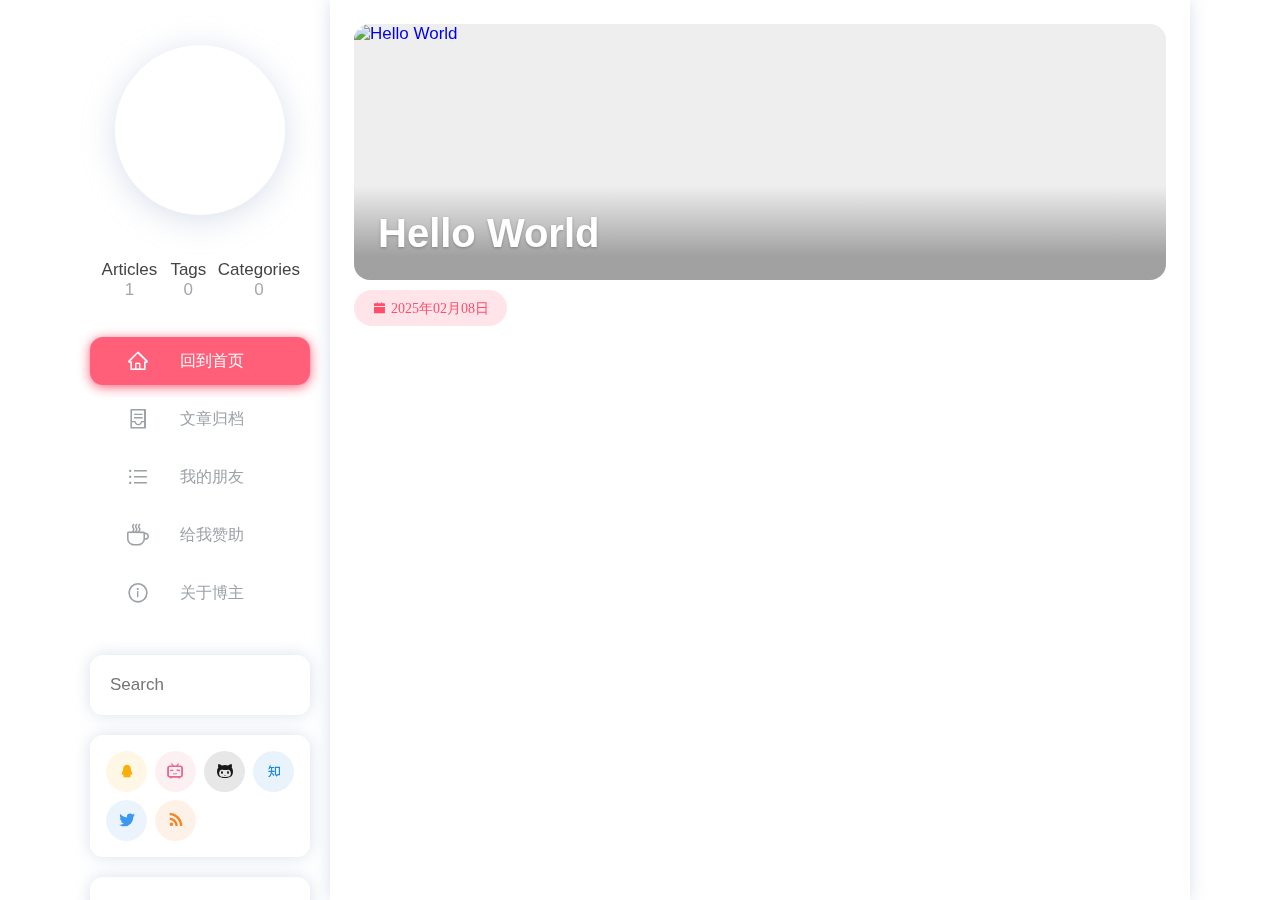
==== index.html @ 59444408 "Site updated: 2025-02-08 18:16:19" ====
<!doctype html>
<html lang="en"><head>
<title>Hexo</title>
<meta charset="UTF-8">
<meta name="keywords" content="">
<meta name="viewport" content="width=device-width, initial-scale=1, maximum-scale=5">

<link rel="shortcut icon" href="/favicon.ico" type="image/x-icon" />
<meta property="og:type" content="website">
<meta property="og:title" content="Hexo">
<meta property="og:url" content="http://example.com/index.html">
<meta property="og:site_name" content="Hexo">
<meta property="og:locale" content="en_US">
<meta property="article:author" content="John Doe">
<meta name="twitter:card" content="summary">

<link rel="stylesheet" href="/lib/fancybox/fancybox.css">
<link rel="stylesheet" href="/lib/mdui_043tiny/mdui.css">


<link rel="stylesheet" href="/lib/iconfont/iconfont.css?v=1739009569775">

<link rel="stylesheet" href="/css/style.css?v=1739009569775">




    
        <link rel="stylesheet" href="/custom.css?v=1739009569775">
    



<script src="/lib/mdui_043tiny/mdui.js" async></script>
<script src="/lib/fancybox/fancybox.umd.js" async></script>
<script src="/lib/lax.min.js" async></script>


<script async src="/js/app.js?v=1739009569775"></script>

 

<!-- Global site tag (gtag.js) - Google Analytics -->
<script async src="https://www.googletagmanager.com/gtag/js?id=G-4D4ZJ9G024"></script>
<script>
  window.dataLayer = window.dataLayer || [];
  function gtag(){dataLayer.push(arguments);}
  gtag("js", new Date());

  gtag("config", "G-4D4ZJ9G024");
</script>


<link rel="stylesheet"  href="https://cdnjs.cloudflare.com/ajax/libs/highlight.js/11.8.0/styles/atom-one-dark.min.css">
<meta name="generator" content="Hexo 7.3.0"></head><body class="nexmoe mdui-drawer-body-left"><div id="nexmoe-background"><div class="nexmoe-bg" style="background-image: url(https://i.imgs.ovh/2025/02/08/Wt8g.jpeg)"></div><div class="mdui-appbar mdui-shadow-0"><div class="mdui-toolbar"><a class="mdui-btn mdui-btn-icon mdui-ripple" mdui-drawer="{target: &#039;#drawer&#039;, swipe: true}" title="menu"><i class="mdui-icon nexmoefont icon-menu"></i></a><div class="mdui-toolbar-spacer"></div><a class="mdui-btn mdui-btn-icon" href="/" title="John Doe"><img src="https://cdn.jsdelivr.net/gh/nexmoe/nexmoe.github.io@latest/images/avatar.png" alt="John Doe"></a></div></div></div><div id="nexmoe-header"><div class="nexmoe-drawer mdui-drawer" id="drawer">
    <div class="nexmoe-avatar mdui-ripple">
        <a href="/" title="John Doe">
            <img src="https://cdn.jsdelivr.net/gh/nexmoe/nexmoe.github.io@latest/images/avatar.png" alt="John Doe" alt="John Doe">
        </a>
    </div>
    <div class="nexmoe-count">
        <div><span>Articles</span>1</div>
        <div><span>Tags</span>0</div>
        <div><span>Categories</span>0</div>
    </div>
    <div class="nexmoe-list mdui-list" mdui-collapse="{accordion: true}">
        
        <a class="nexmoe-list-item mdui-list-item mdui-ripple true" href="/" title="回到首页">
            <i class="mdui-list-item-icon nexmoefont icon-home"></i>
            <div class="mdui-list-item-content">
                回到首页
            </div>
        </a>
        
        <a class="nexmoe-list-item mdui-list-item mdui-ripple false" href="/archive.html" title="文章归档">
            <i class="mdui-list-item-icon nexmoefont icon-container"></i>
            <div class="mdui-list-item-content">
                文章归档
            </div>
        </a>
        
        <a class="nexmoe-list-item mdui-list-item mdui-ripple false" href="/PY.html" title="我的朋友">
            <i class="mdui-list-item-icon nexmoefont icon-unorderedlist"></i>
            <div class="mdui-list-item-content">
                我的朋友
            </div>
        </a>
        
        <a class="nexmoe-list-item mdui-list-item mdui-ripple false" target="_blank" rel="noopener" href="https://nexmoe.com/donate.html" title="给我赞助">
            <i class="mdui-list-item-icon nexmoefont icon-coffee"></i>
            <div class="mdui-list-item-content">
                给我赞助
            </div>
        </a>
        
        <a class="nexmoe-list-item mdui-list-item mdui-ripple false" target="_blank" rel="noopener" href="https://i.nexmoe.com/" title="关于博主">
            <i class="mdui-list-item-icon nexmoefont icon-info-circle"></i>
            <div class="mdui-list-item-content">
                关于博主
            </div>
        </a>
        
    </div>
    
    
        
        <div class="nexmoe-widget-wrap">
    <div class="nexmoe-widget nexmoe-search">
         
            <form id="search_form" action_e="https://cn.bing.com/search?q=site:nexmoe.com" onsubmit="return search();">
                <label><input id="search_value" name="q" type="search" placeholder="Search"></label>
            </form>
         
    </div>
</div>




    
        
        <div class="nexmoe-widget-wrap">
	<div class="nexmoe-widget nexmoe-social">
		<a
			class="mdui-ripple"
			href="https://jq.qq.com/?_wv=1027&k=5CfKHun"
			target="_blank"
			mdui-tooltip="{content: 'QQ群'}"
			style="
				color: rgb(249, 174, 8);
				background-color: rgba(249, 174, 8, .1);
			"
		>
			<i
				class="nexmoefont icon-QQ"
			></i> </a
		><a
			class="mdui-ripple"
			href="https://space.bilibili.com/20238211"
			target="_blank"
			mdui-tooltip="{content: '哔哩哔哩'}"
			style="
				color: rgb(231, 106, 141);
				background-color: rgba(231, 106, 141, .1);
			"
		>
			<i
				class="nexmoefont icon-bilibili"
			></i> </a
		><a
			class="mdui-ripple"
			href="https://github.com/nexmoe/"
			target="_blank"
			mdui-tooltip="{content: 'GitHub'}"
			style="
				color: rgb(25, 23, 23);
				background-color: rgba(25, 23, 23, .1);
			"
		>
			<i
				class="nexmoefont icon-github"
			></i> </a
		><a
			class="mdui-ripple"
			href="https://www.zhihu.com/people/nexmoe"
			target="_blank"
			mdui-tooltip="{content: '知乎'}"
			style="
				color: rgb(30, 136, 229);
				background-color: rgba(30, 136, 229, .1);
			"
		>
			<i
				class="nexmoefont icon-zhihu"
			></i> </a
		><a
			class="mdui-ripple"
			href="https://twitter.com/nexmoe"
			target="_blank"
			mdui-tooltip="{content: 'Twitter'}"
			style="
				color: rgb(59, 151, 239);
				background-color: rgba(59, 151, 239, .1);
			"
		>
			<i
				class="nexmoefont icon-twitter"
			></i> </a
		><a
			class="mdui-ripple"
			href="https://nexmoe.com/atom.xml"
			target="_blank"
			mdui-tooltip="{content: 'RSS'}"
			style="
				color: rgb(247, 132, 34);
				background-color: rgba(247, 132, 34, .1);
			"
		>
			<i
				class="nexmoefont icon-rss"
			></i> </a
		>
	</div>
</div>

    
        
        

    
        
        
    
        
        
        
  <div class="nexmoe-widget-wrap">
    <h3 class="nexmoe-widget-title">Archive</h3>
    <div class="nexmoe-widget">
      <ul class="archive-list"><li class="archive-list-item"><a class="archive-list-link" href="/archives/2025/">2025</a><span class="archive-list-count">1</span></li></ul>
    </div>
  </div>



    
        
        
  <div class="nexmoe-widget-wrap">
    <h3 class="nexmoe-widget-title">Recent Posts</h3>
    <div class="nexmoe-widget">
      <ul>
        
          <li>
            <a href="/2025/02/08/hello-world/">Hello World</a>
          </li>
        
      </ul>
    </div>
  </div>

    
        
        <div class="nexmoe-widget-wrap">
    <div class="nexmoe-widget nexmoe-link">
		<ul>
        
            <li>
                <a href="https://nexmoe.com/" target="_blank" >
                    <img src="https://cdn.jsdelivr.net/gh/nexmoe/nexmoe.github.io@latest/images/avatar.png" alt="折影轻梦"></img>
                    <p>折影轻梦</p>
                </a>
            </li>
        
		</ul>
    </div>
</div>
<style>
.nexmoe-widget-wrap .nexmoe-link ul li a {
    text-align : center;
}
.nexmoe-widget-wrap .nexmoe-link ul li a img {
    max-width : 100%;
}
.nexmoe-widget-wrap .nexmoe-link ul li a p {
    margin: 10px 0;
}
</style>

    
   
    <div class="nexmoe-copyright">
        &copy; 2025 John Doe
        Powered by <a href="http://hexo.io/" target="_blank">Hexo</a>
        & <a href="https://github.com/theme-nexmoe/hexo-theme-nexmoe" target="_blank">Nexmoe</a>
        <br><a target="_blank" href="https://beian.miit.gov.cn/">鄂ICP备2020018486号</a>
<br><a target="_blank" href="https://www.upyun.com/?utm_source=lianmeng&utm_medium=referral">
<img src="https://i.dawnlab.me/c0268c1e6cfd0863d6ba35be1575941a.png" width="150px"></a>

    </div>
</div><!-- .nexmoe-drawer --></div><div id="nexmoe-content"><div class="nexmoe-primary"><section class="nexmoe-posts">
    <div class="nexmoe-post">
        <a href="/2025/02/08/hello-world/">
            
                <div class="nexmoe-post-cover mdui-ripple"> 
                    <img src="https://i.imgs.ovh/2025/02/08/Wt8g.jpeg" alt="Hello World" loading="lazy">
                    <h1>Hello World</h1>
                </div>
            
        </a>

        <div class="nexmoe-post-meta">
    <div class="nexmoe-rainbow">
        <a class="nexmoefont icon-calendar-fill">2025年02月08日</a>
        
        
    </div>
    
    
    
    
    
</div>

        <article>
            
        </article>
    </div>
</section> </div><div class="nexmoe-post-right">    <div class="nexmoe-fixed">
        <div class="nexmoe-tool">

            

            
            

            

            <a href="#nexmoe-content" class="backtop toc-link" aria-label="Back To Top" title="top"><button class="mdui-fab mdui-ripple"><i class="nexmoefont icon-caret-top"></i></button></a>
        </div>
    </div>
</div></div><div id="nexmoe-footer"><!--!--></div><div id="nexmoe-search-space"><div class="search-container"><div class="search-header"><div class="search-input-container"><input class="search-input" type="text" placeholder="Search" onInput="sinput();"></div><a class="search-close" onclick="sclose();">×</a></div><div class="search-body"></div></div></div><div><script async src="https://pagead2.googlesyndication.com/pagead/js/adsbygoogle.js?client=ca-pub-2058306854838448" crossorigin="anonymous"></script>
</div></body></html>
---- lib/iconfont/iconfont.css ----
@font-face {font-family: "nexmoefont";
  src: url('iconfont.eot?t=1619014267133'); /* IE9 */
  src: url('iconfont.eot?t=1619014267133#iefix') format('embedded-opentype'), /* IE6-IE8 */
  url('[data-uri]') format('woff2'),
  url('iconfont.woff?t=1619014267133') format('woff'),
  url('iconfont.ttf?t=1619014267133') format('truetype'), /* chrome, firefox, opera, Safari, Android, iOS 4.2+ */
  url('iconfont.svg?t=1619014267133#nexmoefont') format('svg'); /* iOS 4.1- */
}

.nexmoefont {
  font-family: "nexmoefont" !important;
  font-size: 16px;
  font-style: normal;
  -webkit-font-smoothing: antialiased;
  -moz-osx-font-smoothing: grayscale;
}

.icon-i-catalog:before {
  content: "\e628";
}

.icon-caret-top:before {
  content: "\e62d";
}

.icon-tuchong:before {
  content: "\e600";
}

.icon-zhanku:before {
  content: "\e66f";
}

.icon-douban-fill:before {
  content: "\eeae";
}

.icon-coffee:before {
  content: "\e618";
}

.icon-rss:before {
  content: "\e7ea";
}

.icon-appstore-fill:before {
  content: "\e853";
}

.icon-mail-fill:before {
  content: "\e870";
}

.icon-steam:before {
  content: "\e722";
}

.icon-battlenet:before {
  content: "\e604";
}

.icon-youtube:before {
  content: "\e733";
}

.icon-areachart:before {
  content: "\e7af";
}

.icon-telegram:before {
  content: "\e646";
}

.icon-zhihu:before {
  content: "\e87c";
}

.icon-QQ:before {
  content: "\e882";
}

.icon-weibo:before {
  content: "\e883";
}

.icon-wechat-fill:before {
  content: "\e884";
}

.icon-github:before {
  content: "\e60b";
}

.icon-dribbble:before {
  content: "\eaab";
}

.icon-twitter:before {
  content: "\e617";
}

.icon-bilibili:before {
  content: "\e60f";
}

.icon-time-circle-fill:before {
  content: "\e848";
}

.icon-calendar-fill:before {
  content: "\e84d";
}

.icon-eye-fill:before {
  content: "\e869";
}

.icon-tag-fill:before {
  content: "\e86e";
}

.icon-tags-fill:before {
  content: "\e86f";
}

.icon-right:before {
  content: "\e7eb";
}

.icon-left:before {
  content: "\e7ec";
}

.icon-menu:before {
  content: "\e7f5";
}

.icon-unorderedlist:before {
  content: "\e7f4";
}

.icon-ellipsis:before {
  content: "\e7fc";
}

.icon-info-circle:before {
  content: "\e77e";
}

.icon-container:before {
  content: "\e7b0";
}

.icon-home:before {
  content: "\e7c6";
}
---- css/style.css ----
:root {
  --gutter: 24px;
  --radius: 13px;
  --color-primary: #ff4e6a;
  --color2: #ff761e;
  --color3: #ffb900;
  --color4: #33d57a;
  --color5: #00dbff;
  --color6: #1a98ff;
  --color7: #9090ff;
  --color-primary-bg: rgba(255,78,106,0.15);
  --color2-bg: rgba(255,118,30,0.15);
  --color3-bg: rgba(255,185,0,0.15);
  --color4-bg: rgba(51,213,122,0.15);
  --color5-bg: rgba(0,219,255,0.15);
  --color6-bg: rgba(26,152,255,0.15);
  --color7-bg: rgba(144,144,255,0.15);
  --color-shadow: rgba(161,177,204,0.4);
  --color-card: #fff;
  --color-text-1: #111;
  --color-text-2: #444;
  --color-text-3: #363636;
}
@media (prefers-color-scheme: dark) {
  :root {
    --color-card: #2b2b2b;
    --color-text-1: #fff;
    --color-text-2: #ccc;
  }
}
.nexmoe-archives .tagcloud {
  margin-bottom: 13px;
  font-size: 0;
}
.nexmoe-archives .categories {
  margin-bottom: 12px;
  font-size: 0;
}
.nexmoe-archives .tagcloud a {
  border-radius: 15px;
  padding: 6px 12px;
  font-size: 15px !important;
  display: inline-block;
  margin-bottom: 7px;
  margin-right: 7px;
}
.nexmoe-archives .tagcloud a:before {
  content: '# ';
}
.nexmoe-archives .tagcloud a span:before {
  content: ' ';
}
.nexmoe-archives .categories a {
  border-radius: 12px;
  padding: 12px;
  font-size: 16px;
  display: inline-block;
  margin-bottom: 12px;
  margin-right: 12px;
  height: 156px;
  width: calc(33.333333333% - 8px);
  position: relative;
}
.nexmoe-archives .categories a:nth-child(3n+3) {
  margin-right: 0;
}
.nexmoe-archives .categories a .bg {
  background-size: cover;
  background-position: center center;
  top: 0;
  left: 0;
  width: 100%;
  height: 100%;
  position: absolute;
  opacity: 0.8;
}
.nexmoe-archives .categories a:before {
  top: 0;
  left: 0;
  content: '';
  background-color: rgba(0,0,0,0.15);
  width: 100%;
  height: 100%;
  position: absolute;
  z-index: 1;
}
.nexmoe-archives .categories a h1 {
  margin: 20px;
  position: absolute;
  bottom: 0;
  left: 0;
  z-index: 2;
}
@media screen and (max-width: 768px) {
  .nexmoe-archives .categories a {
    width: calc(50% - 6px);
  }
  .nexmoe-archives .categories a:nth-child(3n+3) {
    margin-right: 12px;
  }
  .nexmoe-archives .categories a:nth-child(2n+2) {
    margin-right: 0;
  }
}
.nexmoe-archives .categories a span {
  margin-top: 5px;
  display: block;
}
.nexmoe-archives .categories a span:after {
  content: ' Articles';
}
.nexmoe-archives article > *:first-child {
  margin-top: 0;
}
.nexmoe-archives article > *:last-child {
  margin-bottom: 0;
}
.nexmoe-archives ul {
  list-style: none;
  padding-left: 0 !important;
}
.nexmoe-archives li {
  position: relative;
  padding: 10px 0;
  padding-left: 25px;
}
.nexmoe-archives li::before {
  content: '';
  width: 14px;
  height: 14px;
  background: var(--color-primary);
  display: inline-block;
  vertical-align: middle;
  margin-top: -2px;
  margin-right: 11px;
  margin-left: -25px;
  border-radius: 100%;
  border: 3px solid #fff;
  z-index: 100;
  position: relative;
}
.nexmoe-archives li::after {
  content: '';
  height: 100%;
  width: 2px;
  background: var(--color-primary-bg);
  position: absolute;
  left: 6px;
  top: 20px;
}
.nexmoe-archives li:last-child:after {
  display: none;
}
.nexmoe-archives ul span {
  margin-right: 15px;
}
article {
  color: var(--color-text-2);
  font-family: microsoft yahei;
}
article p {
  line-height: 24px;
}
article code {
  background-color: rgba(27,31,35,0.05);
  border-radius: 6px;
  font-size: 85%;
  padding: 0.2em 0.4em;
  font-family: Consolas;
}
article code::-webkit-scrollbar {
  width: 10px;
  height: 10px;
}
article code::-webkit-scrollbar-thumb {
  border-radius: 10px;
  background-color: #888;
}
.highlight {
  padding: 12px 14px;
  background: #282c34;
  color: #abb2bf;
  margin: 25px 0;
  border-radius: var(--radius);
  overflow: auto;
  line-height: 1.2;
}
.highlight .gutter {
  padding-right: 1em;
  text-align: right;
}
.highlight .gutter pre {
  font-family: sans-serif !important;
}
article pre {
  margin: 0;
}
article pre code {
  font-size: 100%;
  padding: 0 !important;
}
article pre code:after {
  color: #5c6370;
  position: absolute;
  top: 0.5em;
  bottom: 0.5em;
  left: 0;
  text-align: left;
  clip: rect(-100px 2em 9999px 0);
  clip: rect(-100px 5ch 9999px 0);
  overflow: hidden;
  padding: 1px 0;
  padding-left: 12px;
  background: #282c34;
}
article a {
  -webkit-transition: color 0.35s ease-out;
  transition: color 0.35s ease-out;
  color: var(--color-primary);
  text-decoration: none;
  word-wrap: break-word;
}
article a:hover,
article a:focus {
  color: var(--color-primary);
}
article a:hover {
  text-decoration: underline;
}
article p {
  margin: 24px 0;
  position: relative;
}
article p:after {
  content: '';
  clear: both;
  display: block;
}
article del {
  color: #999;
  font-size: 0.9em;
}
article > table.nexmoe-album {
  margin: -5px;
  max-width: calc(100% + 10px);
}
article > table.nexmoe-album + .nexmoe-album {
  margin-top: 5px;
}
article > table.nexmoe-album,
article > table.nexmoe-album thead,
article > table.nexmoe-album th,
article > table.nexmoe-album td {
  border: none;
  box-shadow: none;
}
article > table.nexmoe-album * {
  background-color: transparent !important;
}
article > table.nexmoe-album th,
article > table.nexmoe-album td {
  padding: 5px;
  height: 300px;
}
article > table.nexmoe-album th a:after,
article > table.nexmoe-album td a:after {
  display: none;
}
@media screen and (max-width: 1024px) {
  article > table.nexmoe-album th,
  article > table.nexmoe-album td {
    height: 100px;
  }
}
article > table.nexmoe-album img {
  width: 100%;
  height: 100%;
  object-fit: cover;
}
.justified-gallery {
  margin: -10px;
  width: calc(100% + 20px);
}
.jg-entry {
  border-radius: 10px;
  overflow: hidden;
}
article img {
  display: block;
  border-radius: var(--radius);
}
article h1,
article h2,
article h3,
article h4,
article h5,
article h6 {
  color: var(--color-text-1);
  margin: 24px 0;
}
article h4,
article h5,
article h6 {
  position: relative;
}
article h4:before,
article h5:before,
article h6:before {
  display: inline-block;
  width: 1em;
  content: '#';
  color: var(--color-primary);
}
article h1 {
  font-size: 2.5em;
}
article h2 {
  font-size: 1.7em;
  position: relative;
  padding-bottom: 10px;
}
article h2:before {
  content: '';
  width: 100%;
  padding: 0px 24px;
  border-bottom: 1px solid #eee;
  position: absolute;
  bottom: -1px;
  left: -24px;
  box-sizing: unset;
}
article h2:after {
  transition: all 0.35s ease-out;
  content: '';
  position: absolute;
  background: var(--color-primary);
  width: 1em;
  height: 5px;
  bottom: -3px;
  left: 0;
  border-radius: 10px;
}
article h2:hover:after {
  width: 2em;
}
article h3 {
  font-size: 1.3em;
}
article h4 {
  font-size: 1.15em;
}
article h5 {
  font-size: 1em;
}
article h6 {
  font-size: 0.9em;
}
article blockquote {
  color: #666;
  margin: 24px 0;
  padding: 0.1em 2.2em;
  background-color: #f8f8f8;
  line-height: 28px;
  position: relative;
  border-radius: 10px;
  border: 1px solid #eee;
  font-family: sf pro sc, sf pro display, sf pro icons, aos icons, pingfang sc, helvetica neue, helvetica, arial, sans-serif;
}
article blockquote:before {
  content: '\201C';
  top: 15px;
  left: 10px;
  position: absolute;
  color: #888;
  font-size: 3em;
}
article blockquote:after {
  content: '\201D';
  bottom: -8px;
  right: 10px;
  position: absolute;
  color: #888;
  font-size: 3em;
}
article hr {
  display: block;
  border: 0;
  border-top: 1px dashed #ccc;
  margin: 24px 0;
  padding: 0;
}
article sub,
article sup {
  font-size: 75%;
  line-height: 0;
  position: relative;
  vertical-align: baseline;
}
article sup {
  top: -0.5em;
}
article sub {
  bottom: -0.25em;
}
article ul {
  padding: 0 0 0 2em;
  margin-top: 0;
}
article ul .mdui-checkbox {
  padding-left: 22px;
  height: 18px;
}
article ul .mdui-checkbox-icon {
  top: 4px;
}
article ol {
  padding: 0 0 0 2.5em;
  margin-top: 0;
}
article ol {
  list-style-type: none;
  counter-reset: item;
}
article ol > li {
  position: relative;
  padding: 0.4rem 0;
  line-height: 24px;
}
article ol > li::before {
  content: counter(item);
  counter-increment: item;
  position: absolute;
  top: 0.4rem;
  left: -2.5em;
  height: 1.6rem;
  width: 1.6rem;
  text-align: center;
  border-radius: 8px;
  line-height: 1.6rem;
  background-color: var(--color-primary-bg);
  color: var(--color-primary);
}
article li {
  line-height: 2rem;
}
article li p {
  margin: 0 !important;
}
article dd {
  margin: 0 0 0 2em;
}
article > table {
  color: #5b6064;
  border-spacing: 0;
  border-collapse: collapse;
  max-width: 100%;
  overflow: auto;
  white-space: nowrap;
  margin: 25px auto;
  background: transparent;
  display: block;
}
article > table::-webkit-scrollbar {
  width: 6px;
  height: 6px;
}
article > table::-webkit-scrollbar-thumb {
  background-color: #888;
}
article > table thead {
  border-bottom: 1px solid #eee;
  background-color: #f8f8f8;
}
article > table thead tr {
  background-color: #f8f8f8;
}
article > table th {
  border: 1px solid #eee;
  padding: 13px 26px;
  font-weight: 400;
}
article > table td {
  border: 1px solid #eee;
  padding: 13px 26px;
}
article > table tr {
  background-color: #fff;
}
article > table tr:nth-child(2n) {
  background-color: #f8f8f8;
}
article img,
article canvas,
article video,
article svg,
article select,
article textarea {
  width: auto;
  max-width: 100%;
}
article iframe {
  width: 100%;
  aspect-ratio: 1.29/1;
}
details ul {
  padding-left: 1.7em;
}
summary {
  cursor: pointer;
}
summary i {
  margin-right: 0.3em;
  width: 24px;
}
summary .remove {
  display: none;
}
details[open] > summary .add {
  display: none;
}
details[open] > summary .remove {
  display: inline-block;
}
article ul {
  list-style: none;
  padding-left: 0 !important;
}
article ul li {
  position: relative;
  padding: 8px 0;
  padding-left: 25px;
  line-height: 1rem;
}
article ul li::before {
  content: '';
  width: 14px;
  height: 14px;
  background: var(--color-primary);
  display: inline-block;
  vertical-align: middle;
  margin-top: -2px;
  margin-right: 11px;
  margin-left: -25px;
  border-radius: 100%;
  border: 3px solid #fff;
  z-index: 100;
  position: relative;
}
article ul li::after {
  content: '';
  height: 100%;
  width: 2px;
  background: var(--color-primary-bg);
  position: absolute;
  left: 6px;
  top: 20px;
}
article ul li:last-child:after {
  display: none;
}
article ul span {
  margin-right: 15px;
}
article .mdui-btn {
  background-color: var(--color-primary);
  color: #fff;
  border-radius: 10px;
}
article .mdui-btn:focus,
article .mdui-btn:hover {
  background-color: var(--color-primary);
  color: #fff;
}
font.douyin {
  text-shadow: -2px 0 rgba(0,255,255,0.5), 2px 0 rgba(255,0,0,0.5);
  animation: shake-it 0.5s reverse infinite cubic-bezier(0.68, -0.55, 0.27, 1.55);
}
.aplayer {
  -webkit-box-shadow: 0 0 0 1px #eee !important;
  box-shadow: 0 0 0 1px #eee !important;
  border-radius: 10px !important;
  margin: 24px 0 !important;
  height: 90px;
}
.aplayer .aplayer-info {
  padding: 9px 7px 0 10px !important;
}
.aplayer .aplayer-info .aplayer-controller .aplayer-bar-wrap {
  margin-left: 1px !important;
  padding-right: 3px;
}
.aplayer .aplayer-info .aplayer-controller .aplayer-bar-wrap .aplayer-bar,
.aplayer .aplayer-info .aplayer-controller .aplayer-bar-wrap .aplayer-bar .aplayer-loaded,
.aplayer .aplayer-info .aplayer-controller .aplayer-bar-wrap .aplayer-bar .aplayer-played {
  height: 6px !important;
  border-radius: 10px !important;
}
.aplayer .aplayer-info .aplayer-controller .aplayer-bar-wrap .aplayer-bar .aplayer-played .aplayer-thumb {
  height: 12px !important;
  width: 12px !important;
  right: 3px !important;
  -webkit-box-shadow: 0 0 5px 0 rgba(0,0,0,0.18) !important;
  box-shadow: 0 0 5px 0 rgba(0,0,0,0.18) !important;
  -webkit-transition: all 0.35s ease-out;
  transition: all 0.35s ease-out;
}
.aplayer .aplayer-info .aplayer-controller .aplayer-volume-wrap .aplayer-volume-bar-wrap .aplayer-volume-bar,
.aplayer .aplayer-info .aplayer-controller .aplayer-volume-wrap .aplayer-volume-bar-wrap .aplayer-volume-bar .aplayer-volume {
  border-radius: 10px;
  width: 6px;
}
.aplayer .aplayer-info .aplayer-controller .aplayer-volume-wrap .aplayer-volume-bar-wrap .aplayer-volume-bar {
  right: 10.5px;
}
.aplayer .aplayer-list ol li {
  border-top: none !important;
}
.aplayer .aplayer-list ol li.aplayer-list-light {
  background: #f8f8f8 !important;
}
.justified-gallery > a > .jg-caption,
.justified-gallery > div > .jg-caption,
.justified-gallery > figure > .jg-caption {
  background-color: transparent;
}
.justified-gallery > a > .jg-caption,
.justified-gallery > div > .jg-caption,
.justified-gallery > figure > .jg-caption {
  padding: 10px;
  transition: all 0.35s ease-out !important;
}
.justified-gallery > a > .jg-caption.jg-caption-visible,
.justified-gallery > div > .jg-caption.jg-caption-visible,
.justified-gallery > figure > .jg-caption.jg-caption-visible {
  opacity: 0.99;
}
.justified-gallery > a > .jg-caption:after,
.justified-gallery > div > .jg-caption:after,
.justified-gallery > figure > .jg-caption:after {
  background-image: -moz-linear-gradient(to top, rgba(16,16,16,0.35) 25%, rgba(16,16,16,0) 100%);
  background-image: -webkit-linear-gradient(to top, rgba(16,16,16,0.35) 25%, rgba(16,16,16,0) 100%);
  background-image: -ms-linear-gradient(to top, rgba(16,16,16,0.35) 25%, rgba(16,16,16,0) 100%);
  background-image: linear-gradient(to top, rgba(16,16,16,0.35) 25%, rgba(16,16,16,0) 100%);
  -moz-pointer-events: none;
  -webkit-pointer-events: none;
  -ms-pointer-events: none;
  pointer-events: none;
  background-size: cover;
  content: '';
  display: block;
  height: 100%;
  left: 0;
  position: absolute;
  bottom: 0;
  width: 100%;
  z-index: -1;
}
#nexmoe-background .nexmoe-bg {
  opacity: 0.2;
  background-size: cover;
  filter: blur(30px);
  height: 100vh;
  width: 100%;
  position: fixed;
  top: 0;
  left: 0;
  z-index: -1;
}
#nexmoe-background .mdui-appbar {
  padding: 10px;
  display: none;
}
#nexmoe-background .mdui-appbar img {
  width: 100%;
}
@media screen and (max-width: 1023px) {
  #nexmoe-background .mdui-appbar {
    display: block !important;
  }
}
article figure.highlight {
  position: relative;
}
article figure.highlight > .codeblock-copy-wrapper {
  position: absolute;
  width: 30px;
  height: 30px;
  right: 12px;
  top: 12px;
  border-radius: 4px;
  z-index: 10;
  background-color: #1e1e20;
  background-image: url("data:image/svg+xml,%3Csvg xmlns='http://www.w3.org/2000/svg' fill='none' height='20' width='20' stroke='rgba(128,128,128,1)' stroke-width='2' viewBox='0 0 24 24'%3E%3Cpath stroke-linecap='round' stroke-linejoin='round' d='M9 5H7a2 2 0 0 0-2 2v12a2 2 0 0 0 2 2h10a2 2 0 0 0 2-2V7a2 2 0 0 0-2-2h-2M9 5a2 2 0 0 0 2 2h2a2 2 0 0 0 2-2M9 5a2 2 0 0 1 2-2h2a2 2 0 0 1 2 2'/%3E%3C/svg%3E");
  background-position: 50%;
  background-size: 20px;
  background-repeat: no-repeat;
  cursor: pointer;
  opacity: 0;
  transition: opacity 0.25s;
}
article figure.highlight > .codeblock-copy-wrapper-copied {
  opacity: 1;
  border-radius: 0 4px 4px 0;
  background-image: url("data:image/svg+xml,%3Csvg xmlns='http://www.w3.org/2000/svg' fill='none' height='20' width='20' stroke='rgba(128,128,128,1)' stroke-width='2' viewBox='0 0 24 24'%3E%3Cpath stroke-linecap='round' stroke-linejoin='round' d='M9 5H7a2 2 0 0 0-2 2v12a2 2 0 0 0 2 2h10a2 2 0 0 0 2-2V7a2 2 0 0 0-2-2h-2M9 5a2 2 0 0 0 2 2h2a2 2 0 0 0 2-2M9 5a2 2 0 0 1 2-2h2a2 2 0 0 1 2 2m-6 9 2 2 4-4'/%3E%3C/svg%3E");
}
article figure.highlight > .codeblock-copy-wrapper-copied::before {
  position: relative;
  left: -64px;
  display: flex;
  justify-content: center;
  align-items: center;
  border-radius: 4px 0 0 4px;
  width: 64px;
  height: 30px;
  padding-right: -15px;
  text-align: center;
  font-size: 12px;
  font-weight: 500;
  color: rgba(235,235,245,0.6);
  background-color: #1e1e20;
  white-space: nowrap;
  content: 'Copied';
}
article figure.highlight:hover > .codeblock-copy-wrapper {
  opacity: 1;
}
.nexmoe-page-nav > * {
  margin-right: 8px;
  float: left;
  color: #999;
  border-radius: 50%;
  width: 36px;
  height: 36px;
  line-height: 36px;
  background: #f5f6f5;
}
.nexmoe-page-nav {
  list-style: none;
  color: #ddd;
  text-align: center;
  margin-top: 48px;
  display: flex;
}
.nexmoe-page-nav .prev {
  margin-left: 8px;
}
.nexmoe-page-nav .current {
  color: #fff;
  background: var(--color-primary);
  opacity: 0.9;
  box-shadow: 0 2px 12px var(--color-primary);
}
article.nexmoe-py > *:first-child {
  margin-top: 0 !important;
}
article.nexmoe-py ul {
  list-style-type: none;
  padding: 0;
  display: flex;
  flex-direction: row;
  flex-wrap: wrap;
  margin: -5px;
}
article.nexmoe-py ul li {
  transition: all 0.03s;
  width: calc(14.285714285714286% - 10px);
  margin: 5px;
  border-radius: 10px;
  box-shadow: 0 0 0 1px #eee;
  font-size: 0;
  overflow: hidden;
  padding: 0 !important;
}
article.nexmoe-py ul li:before,
article.nexmoe-py ul li:after {
  display: none;
}
article.nexmoe-py ul li > a {
  padding-top: 100%;
  display: block;
  position: relative;
}
article.nexmoe-py ul li > a:before {
  background-image: -moz-linear-gradient(to top, rgba(16,16,16,0.35) 25%, rgba(16,16,16,0) 100%);
  background-image: -webkit-linear-gradient(to top, rgba(16,16,16,0.35) 25%, rgba(16,16,16,0) 100%);
  background-image: -ms-linear-gradient(to top, rgba(16,16,16,0.35) 25%, rgba(16,16,16,0) 100%);
  background-image: linear-gradient(to top, rgba(16,16,16,0.35) 25%, rgba(16,16,16,0) 100%);
  -moz-pointer-events: none;
  -webkit-pointer-events: none;
  -ms-pointer-events: none;
  pointer-events: none;
  background-size: cover;
  content: '';
  display: block;
  height: 36px;
  left: 0;
  position: absolute;
  bottom: 0;
  width: 100%;
  z-index: 1;
  opacity: 0.8;
}
article.nexmoe-py ul li > a::after {
  font-size: 13px;
  color: #fff;
  -webkit-transition: none;
  transition: none;
  content: attr(title);
  display: block;
  width: 100%;
  border: none;
  padding: 8px 10px;
  text-align: center;
  overflow: hidden;
  text-overflow: ellipsis;
  white-space: nowrap;
  position: absolute;
  bottom: 0;
  z-index: 2;
}
article.nexmoe-py ul li img {
  width: 100%;
  border-radius: 0;
  border: none;
  display: block;
  position: absolute;
  width: 100%;
  top: 0;
  pointer-events: none;
}
@media screen and (max-width: 768px) {
  article.nexmoe-py ul li {
    width: calc(33.3333333333% - 10px);
  }
}
#nexmoe-search-space {
  top: 0;
  left: 0;
  width: 100%;
  height: 100%;
  z-index: 6000;
  font-size: 1rem;
  background: rgba(10,10,10,0.86);
  position: fixed;
  align-items: center;
  flex-direction: column;
  line-height: 1.25em;
  display: none;
}
#nexmoe-search-space .search-container {
  width: 540px;
  overflow: auto;
  z-index: 6001;
  top: 100px;
  bottom: 100px;
  flex-direction: column;
  position: fixed;
  display: flex;
}
#nexmoe-search-space .search-container .search-header {
  display: flex;
  flex-direction: row;
  line-height: 1.5em;
  font-weight: normal;
  border-radius: 13px;
  background-color: #fff;
  min-height: 3rem;
}
#nexmoe-search-space .search-container .search-header .search-input-container {
  width: 90%;
  height: 100%;
  padding-left: 16px;
}
#nexmoe-search-space .search-container .search-header .search-input-container .search-input {
  width: 100%;
  height: 100%;
  outline-style: none;
  border: 0px;
  font-size: 20px;
  font-weight: bold;
  font-family: initial;
}
#nexmoe-search-space .search-container .search-header .search-close {
  font-family: initial;
  font-size: 1.4em;
  padding: 0.6em 0.75em;
}
#nexmoe-search-space .search-container .search-body .search-result {
  background-color: #fff;
  border-radius: 13px;
}
#nexmoe-search-space .search-container .search-body .search-result a {
  color: #b5b5b5;
  font-family: initial;
}
#nexmoe-search-space .search-container .search-body .search-result a h3 {
  color: #000;
  padding: 18px;
  margin-bottom: 0px;
  padding-bottom: 10px;
}
#nexmoe-search-space .search-container .search-body .search-result a .content {
  padding-left: 17px;
  bottom: 10px;
  margin-top: 10px;
  word-wrap: break-word;
}
#nexmoe-search-space .search-container .search-body .search-result a .keyword {
  color: var(--color-primary);
}
@media screen and (max-width: 1023px) {
  .search-container {
    align-items: center;
  }
  .search-container .search-header,
  .search-container .search-body {
    width: 330px;
  }
}
.nexmoe-posts {
  position: relative;
}
.nexmoe-posts .nexmoe-post {
  width: 100%;
  margin-bottom: 40px;
}
.nexmoe-posts .nexmoe-post article p:first-child {
  margin-top: 0;
}
.nexmoe-posts .nexmoe-post article p:last-child {
  margin-bottom: 0;
}
.nexmoe-posts .nexmoe-post:last-child {
  margin-bottom: 24px;
}
.nexmoe-post .nexmoe-post-cover {
  width: 100%;
  position: relative;
  overflow: hidden;
  border-radius: 16px;
  min-height: 95px;
  background-color: #eee;
  padding-top: 20%;
}
.nexmoe-post .nexmoe-post-cover img {
  display: block;
  position: absolute;
  left: 0;
  top: 0;
  object-fit: cover;
  width: 100%;
  height: 100%;
}
.nexmoe-post .nexmoe-post-cover h1 {
  position: relative;
  color: #fff;
  font-size: 2.5rem;
  margin-top: 10px;
  width: 100%;
  box-sizing: border-box;
  text-transform: none;
  margin: 0;
  padding: 24px;
  z-index: 1;
  text-shadow: 0 1px 3px rgba(0,0,0,0.251);
}
.nexmoe-post .nexmoe-post-cover h1:after {
  background-image: -moz-linear-gradient(to top, rgba(16,16,16,0.35) 25%, rgba(16,16,16,0) 100%);
  background-image: -webkit-linear-gradient(to top, rgba(16,16,16,0.35) 25%, rgba(16,16,16,0) 100%);
  background-image: -ms-linear-gradient(to top, rgba(16,16,16,0.35) 25%, rgba(16,16,16,0) 100%);
  background-image: linear-gradient(to top, rgba(16,16,16,0.35) 25%, rgba(16,16,16,0) 100%);
  -moz-pointer-events: none;
  -webkit-pointer-events: none;
  -ms-pointer-events: none;
  pointer-events: none;
  background-size: cover;
  content: '';
  display: block;
  height: 100%;
  left: 0;
  position: absolute;
  bottom: 0;
  width: 100%;
  z-index: -1;
}
.nexmoe-post .nexmoe-post-cover.absolute h1 {
  position: absolute;
  bottom: 0;
  z-index: 1;
}
.nexmoe-post .nexmoe-post-meta {
  margin: 10px 0px;
  font-size: 0;
}
.nexmoe-post .nexmoe-post-meta div {
  display: inline-block;
}
.nexmoe-post .nexmoe-post-meta a {
  border-radius: 20px;
  padding: 10px 18px;
  font-size: 14px;
  display: inline-block;
  margin-bottom: 5px;
  margin-right: 10px;
  text-decoration: none;
}
.nexmoe-post .nexmoe-post-meta a .nexmoefont {
  font-size: 14px;
}
.nexmoe-post .nexmoe-post-meta a:before {
  margin-right: 5px;
}
.nexmoe-post .nexmoe-post-meta .wechat {
  background-color: rgba(42,174,103,0.2);
  color: #2aae67;
}
.nexmoe-post .nexmoe-post-meta .zhihu {
  background-color: rgba(5,109,232,0.2);
  color: #056de8;
}
.nexmoe-post .nexmoe-post-meta .bilibili {
  background-color: rgba(251,114,153,0.2);
  color: #fb7299;
}
.nexmoe-post .nexmoe-post-meta .sspai {
  background-color: rgba(218,40,42,0.2);
  color: #da282a;
}
.nexmoe-post .nexmoe-post-copyright {
  margin: 0 -25px;
  margin-bottom: 25px;
  padding: 25px;
  color: #191919;
  background-color: #fafafa;
  line-height: 1.5em;
  position: relative;
  overflow: hidden;
}
.nexmoe-post .nexmoe-post-copyright a {
  color: var(--color-primary);
}
.nexmoe-post .nexmoe-post-copyright:after {
  position: absolute;
  background: url("data:image/svg+xml;charset=utf-8,%3Csvg xmlns='http://www.w3.org/2000/svg' viewBox='0 0 496 512'%3E%3Cpath fill='%234a4a4a' d='M245.8 214.9l-33.2 17.3c-9.4-19.6-25.2-20-27.4-20-22.2 0-33.3 14.6-33.3 43.9 0 23.5 9.2 43.8 33.3 43.8 14.4 0 24.6-7 30.5-21.3l30.6 15.5a73.2 73.2 0 01-65.1 39c-22.6 0-74-10.3-74-77 0-58.7 43-77 72.6-77 30.8-.1 52.7 11.9 66 35.8zm143 0l-32.7 17.3c-9.5-19.8-25.7-20-27.9-20-22.1 0-33.2 14.6-33.2 43.9 0 23.5 9.2 43.8 33.2 43.8 14.5 0 24.7-7 30.5-21.3l31 15.5c-2 3.8-21.3 39-65 39-22.7 0-74-9.9-74-77 0-58.7 43-77 72.6-77C354 179 376 191 389 214.8zM247.7 8C104.7 8 0 123 0 256c0 138.4 113.6 248 247.6 248C377.5 504 496 403 496 256 496 118 389.4 8 247.6 8zm.8 450.8c-112.5 0-203.7-93-203.7-202.8 0-105.5 85.5-203.3 203.8-203.3A201.7 201.7 0 01451.3 256c0 121.7-99.7 202.9-202.9 202.9z'/%3E%3C/svg%3E");
  content: ' ';
  height: 160px;
  width: 160px;
  right: -30px;
  top: -45px;
  opacity: 0.1;
}
.nexmoe-post-footer {
  background-color: #f5f6f5;
  padding: 24px;
  margin: -24px;
  margin-top: 0;
}
.nexmoe-widget-wrap .nexmoe-widget .hitokoto-box {
  margin: 0 auto;
  overflow: hidden;
}
.nexmoe-widget-wrap .nexmoe-widget .hitokoto-text {
  display: inline-block;
  white-space: nowrap;
  animation: 10s wordsLoop linear infinite normal;
}
@-moz-keyframes wordsLoop {
  0% {
    transform: translateX(200px);
    -webkit-transform: translateX(200px);
  }
  100% {
    transform: translateX(-100%);
    -webkit-transform: translateX(-100%);
  }
}
@-webkit-keyframes wordsLoop {
  0% {
    transform: translateX(200px);
    -webkit-transform: translateX(200px);
  }
  100% {
    transform: translateX(-100%);
    -webkit-transform: translateX(-100%);
  }
}
@-o-keyframes wordsLoop {
  0% {
    transform: translateX(200px);
    -webkit-transform: translateX(200px);
  }
  100% {
    transform: translateX(-100%);
    -webkit-transform: translateX(-100%);
  }
}
@keyframes wordsLoop {
  0% {
    transform: translateX(200px);
    -webkit-transform: translateX(200px);
  }
  100% {
    transform: translateX(-100%);
    -webkit-transform: translateX(-100%);
  }
}
@-moz-keyframes wordsLoop {
  0% {
    transform: translateX(200px);
    -webkit-transform: translateX(200px);
  }
  100% {
    transform: translateX(-100%);
    -webkit-transform: translateX(-100%);
  }
}
@-webkit-keyframes wordsLoop {
  0% {
    transform: translateX(200px);
    -webkit-transform: translateX(200px);
  }
  100% {
    transform: translateX(-100%);
    -webkit-transform: translateX(-100%);
  }
}
@-o-keyframes wordsLoop {
  0% {
    transform: translateX(200px);
    -webkit-transform: translateX(200px);
  }
  100% {
    transform: translateX(-100%);
    -webkit-transform: translateX(-100%);
  }
}
@keyframes wordsLoop {
  0% {
    transform: translateX(200px);
    -webkit-transform: translateX(200px);
  }
  100% {
    transform: translateX(-100%);
    -webkit-transform: translateX(-100%);
  }
}
.nexmoe-widget-wrap {
  box-shadow: 0 0 1rem var(--color-shadow);
  background-color: var(--color-card);
  margin: 20px;
  border-radius: var(--radius);
  overflow: hidden;
  white-space: normal;
}
.nexmoe-widget-wrap .nexmoe-widget-title {
  font-size: 1em;
  font-weight: 400;
  padding: 24px 18px 12px;
  margin: 0;
  color: var(--color-primary);
}
.nexmoe-widget-wrap .nexmoe-widget ul {
  list-style-type: none;
  padding: 0;
  margin: 0;
}
.nexmoe-widget-wrap .nexmoe-widget ul li {
  overflow: hidden;
  text-overflow: ellipsis;
  white-space: nowrap;
  position: relative;
  padding: 12px 18px;
}
.nexmoe-widget-wrap .nexmoe-widget ul li a {
  color: #606266;
}
.nexmoe-widget-wrap .nexmoe-widget ul li:last-child {
  border-bottom: none;
  padding-bottom: 24px;
}
.nexmoe-widget-wrap .nexmoe-widget .category-list-count,
.nexmoe-widget-wrap .nexmoe-widget .archive-list-count {
  background-color: var(--color-primary-bg);
  display: inline-block;
  width: 26px;
  height: 26px;
  line-height: 26px;
  text-align: center;
  border-radius: 100%;
  color: var(--color-primary);
  position: absolute;
  right: 18px;
  top: 10px;
}
.nexmoe-widget-wrap .tagcloud {
  padding: 10px;
  padding-bottom: 6px;
  padding-top: 11px;
}
.nexmoe-widget-wrap .tagcloud a {
  border-radius: var(--radius);
  padding: 5px 10px;
  font-size: 12px !important;
  display: inline-block;
  margin-bottom: 5px;
}
.nexmoe-widget-wrap .tagcloud a:before {
  content: '# ';
}
.nexmoe-widget-wrap .nexmoe-search input {
  border: none !important;
  background-color: transparent;
  padding: 20px;
  box-sizing: border-box;
  outline: none;
}
.nexmoe-widget-wrap input::-webkit-search-decoration,
.nexmoe-widget-wrap input::-webkit-search-cancel-button {
  display: none !important;
}
.nexmoe-widget-wrap .nexmoe-social {
  padding: 12px;
  font-size: 0;
}
.nexmoe-widget-wrap .nexmoe-social a {
  width: 41px;
  height: 41px;
  line-height: 41px;
  margin: 4px;
  border-radius: 100%;
  display: inline-block;
  text-align: center;
  color: #606266;
}
.nexmoe-widget-wrap:first-child {
  margin-top: 0;
}
@media screen and (max-width: 1024px) {
  #nexmoe-header .nexmoe-social a {
    margin: 5px;
    width: 44px;
    height: 44px;
    line-height: 44px;
  }
}
body {
  background: var(--color-card);
  font-size: 17px;
}
.xiaoshu .nexmoe-container {
  max-width: 800px;
  margin: auto;
  padding: 0 20px;
}
.xiaoshu #nexmoe-content {
  width: 100%;
  padding: var(--gutter);
  margin: 0;
  background: var(--color-card);
  box-shadow: 0 0 1rem var(--color-shadow);
}
.xiaoshu #nexmoe-footer {
  padding: var(--gutter);
  text-align: center;
  color: #777;
  white-space: normal;
  margin-bottom: 20px;
  font-size: 12px;
}
.xiaoshu #nexmoe-header {
  height: 4em;
  background-color: transparent;
  line-height: 4em;
  margin-bottom: 10rem;
}
.xiaoshu #nexmoe-header .nexmoe-container {
  display: flex;
  flex-direction: row;
}
.xiaoshu #nexmoe-header .logo {
  font-weight: 700;
  white-space: nowrap;
  overflow: hidden;
  text-overflow: ellipsis;
  max-width: 10em;
}
.xiaoshu #nexmoe-header .nav {
  display: flex;
  flex-direction: row;
  list-style: none;
  margin: 0;
  margin-left: auto;
}
.xiaoshu #nexmoe-header .nav .nav-item {
  margin-left: 1.5em;
}
.nexmoe #nexmoe-content {
  position: relative;
}
.nexmoe #nexmoe-content .nexmoe-primary {
  box-shadow: 0 0 1rem var(--color-shadow);
  background-color: var(--color-card);
  float: left;
  width: 100%;
  padding: 24px;
  position: absolute;
  min-height: 100vh;
}
.nexmoe #nexmoe-content:after {
  clear: both;
  display: table;
  content: ' ';
}
@media screen and (max-width: 1024px) {
  .nexmoe #nexmoe-content .nexmoe-primary {
    width: 100%;
    position: relative;
    min-height: 100vh;
  }
  .nexmoe #nexmoe-content .nexmoe-secondary {
    display: none;
  }
}
.nexmoe #nexmoe-header {
  margin-left: -260px;
}
.nexmoe #nexmoe-header .mdui-drawer {
  left: unset;
  scrollbar-width: none;
}
.nexmoe #nexmoe-header .mdui-drawer::-webkit-scrollbar {
  display: none;
}
.nexmoe #nexmoe-header .nexmoe-avatar,
.nexmoe #nexmoe-header .nexmoe-avatar img {
  width: 100%;
  font-size: 0 0;
  border-radius: 80px;
  -webkit-border-radius: 80px;
  -moz-border-radius: 80px;
  box-shadow: inset 0 -1px 0 #333 sf;
  -webkit-transition: -webkit-transform 1.5s ease-out;
  -moz-transition: -moz-transform 1.5s ease-out;
  transition: transform 1.5s ease-out;
}
.nexmoe #nexmoe-header .nexmoe-avatar {
  margin: 45px;
  z-index: 4;
  position: relative;
  font-size: 0;
  width: calc(100% - 90px);
  overflow: hidden;
  border-radius: 100%;
  box-shadow: 0 0.3rem 2rem var(--color-shadow);
}
.nexmoe #nexmoe-header .nexmoe-avatar a {
  padding-bottom: 100%;
  display: block;
  height: 0;
}
.nexmoe #nexmoe-header .nexmoe-count {
  padding: 0 30px;
  margin-bottom: 30px;
  display: -webkit-box;
  display: -ms-flexbox;
  display: flex;
}
.nexmoe #nexmoe-header .nexmoe-count div {
  -webkit-box-flex: 1;
  -ms-flex: 1;
  flex: 1;
  text-align: center;
  color: #a3a8ae;
}
.nexmoe #nexmoe-header .nexmoe-count div span {
  color: var(--color-text-2);
  display: block;
}
.nexmoe #nexmoe-header .nexmoe-list {
  padding: 8px 20px;
}
.nexmoe #nexmoe-header .nexmoe-list .nexmoe-list-item {
  padding: 0 36px;
  color: #9ca2a8;
  border-radius: var(--radius);
  margin-bottom: 10px;
  text-align: center;
  transition: none !important;
}
.nexmoe #nexmoe-header .nexmoe-list .nexmoe-list-item.true,
.nexmoe #nexmoe-header .nexmoe-list .nexmoe-list-item.true i {
  color: #fff;
}
.nexmoe #nexmoe-header .nexmoe-list .nexmoe-list-item.true {
  opacity: 0.9;
  background: var(--color-primary);
  box-shadow: 0 2px 12px var(--color-primary);
}
.nexmoe #nexmoe-header .nexmoe-list .nexmoe-list-item i {
  font-size: 22px;
  color: #9ca2a8;
}
.nexmoe #nexmoe-header .nexmoe-list .nexmoe-list-item .mdui-list-item-content {
  margin-left: 0px;
}
.nexmoe #nexmoe-header .nexmoe-copyright {
  padding: 0 30px;
  text-align: center;
  color: #777;
  white-space: normal;
  margin-bottom: 20px;
  font-size: 12px;
}
.nexmoe #nexmoe-header .nexmoe-copyright a {
  color: var(--color-primary);
}
@media screen and (max-width: 1024px) {
  .nexmoe #nexmoe-header {
    margin-left: 0;
  }
  .nexmoe #nexmoe-header .mdui-drawer {
    left: 0;
  }
}
@media screen and (min-width: 1024px) {
  .nexmoe body {
    padding-left: 0px;
  }
  .nexmoe #nexmoe-header .mdui-drawer-close {
    display: none;
  }
  .nexmoe #nexmoe-header .mdui-drawer-close .nexmoe-avatar {
    padding: 16px;
    width: 80px;
    margin-left: 160px;
    margin-top: 8px;
  }
  .nexmoe #nexmoe-header .mdui-drawer-close .nexmoe-count {
    padding: 16px;
    width: 80px;
    margin-left: 160px;
    display: block;
  }
  .nexmoe #nexmoe-header .mdui-drawer-close .nexmoe-count div {
    display: block;
    margin-bottom: 10px;
  }
  .nexmoe #nexmoe-header .mdui-drawer-close .nexmoe-count div:last-child {
    margin-bottom: 0;
  }
  .nexmoe #nexmoe-header .mdui-drawer-close .mdui-list {
    margin-left: 160px;
  }
  .nexmoe #nexmoe-header .mdui-drawer-close .nexmoe-list-item {
    padding: 0 17px;
    color: #9ca2a8;
  }
  .nexmoe #nexmoe-header .mdui-drawer-close .mdui-list-item-icon~.mdui-list-item-content {
    margin-left: 32px;
  }
  .nexmoe #nexmoe-header .mdui-drawer-close .nexmoe-list {
    padding: 8px 10px;
  }
}
*,
*:after,
*::before {
  box-sizing: border-box;
}
a {
  text-decoration: none;
}
body.mdui-drawer-body-left {
  max-width: 1100px;
  margin: auto !important;
}
.medium-zoom-overlay {
  z-index: 9999;
}
.medium-zoom-image--opened {
  z-index: 9999;
  background: rgba(31,34,36,0.925);
  box-shadow: 0 1em 3em 0.5em rgba(0,0,0,0.25);
}
.nexmoe-post-right {
  margin: 0px -24px;
  text-align: right;
  width: calc(100vw - 350px);
  max-width: calc(100% + 50px);
}
.nexmoe-valign {
  display: -webkit-box !important;
  display: -webkit-flex !important;
  display: -ms-flexbox !important;
  display: flex !important;
  -webkit-box-align: center !important;
  -webkit-align-items: center !important;
  -ms-flex-align: center !important;
  align-items: center !important;
  height: 100%;
}
.nexmoe-post-right .nexmoe-fixed {
  position: fixed;
  z-index: 9999;
  height: 100vh;
  display: inline-block;
  top: 0;
}
.nexmoe-post-right .nexmoe-tool {
  position: absolute;
  bottom: 20px;
  width: 56px;
}
.nexmoe-post-right .nexmoe-tool button {
  margin-top: 20px;
}
.nexmoe-post-right .nexmoe-tool button .icon-i-catalog {
  font-size: 22px;
}
.nexmoe-post-right .nexmoe-tool button .icon-caret-top {
  font-size: 20px;
}
.nexmoe-post-right .nexmoe-tool .backtop {
  opacity: 0;
}
.nexmoe-post-right .nexmoe-tool .mdui-fab {
  background: #fff;
  color: #444;
}
@media screen and (max-width: 1024px) {
  .nexmoe-post-right {
    margin: 24px 0px;
    text-align: left;
  }
  .nexmoe-post-right .nexmoe-fixed {
    height: auto;
    top: auto;
    bottom: 0;
    right: 0;
  }
  .nexmoe-post-right .nexmoe-tool {
    right: 20px;
    left: auto;
  }
}
.nexmoe-toc {
  text-transform: none;
  width: 420px;
  max-width: calc(100vw - 40px);
  white-space: normal;
  text-align: left;
  box-shadow: 0 0 1rem var(--color-shadow);
  background-color: #fff;
  position: absolute;
  bottom: 0px;
  right: 0;
  border-radius: 16px;
  font-size: 16px;
  display: none;
}
.nexmoe-tool .catalog:hover .nexmoe-toc {
  display: block;
}
.nexmoe-toc a {
  transition: all 0.2s ease-in-out;
  border-radius: 8px;
  padding: 0.4rem 0.8rem;
  display: block;
  color: rgba(0,0,0,0.6);
}
.nexmoe-toc a:hover {
  color: #fff;
  background-color: var(--color-primary);
  box-shadow: 0 1px 10px var(--color-primary);
}
.nexmoe-toc ol {
  padding-left: 1em;
  margin: 0;
}
.nexmoe-toc li {
  margin: 0;
}
.nexmoe-toc > ol {
  margin: 0;
  padding: 0;
  max-height: calc(100vh - 155px);
  overflow-y: scroll;
  padding: 20px;
}
.nexmoe-toc * {
  list-style: none;
}
photos img {
  width: 25%;
}
.nexmoe-rainbow a:nth-child(7n+1) {
  background-color: var(--color-primary-bg);
  color: var(--color-primary);
}
.nexmoe-rainbow a:nth-child(7n+2) {
  background-color: var(--color2-bg);
  color: var(--color2);
}
.nexmoe-rainbow a:nth-child(7n+3) {
  background-color: var(--color3-bg);
  color: var(--color3);
}
.nexmoe-rainbow a:nth-child(7n+4) {
  background-color: var(--color4-bg);
  color: var(--color4);
}
.nexmoe-rainbow a:nth-child(7n+5) {
  background-color: var(--color5-bg);
  color: var(--color5);
}
.nexmoe-rainbow a:nth-child(7n+6) {
  background-color: var(--color6-bg);
  color: var(--color6);
}
.nexmoe-rainbow a:nth-child(7n+7) {
  background-color: var(--color7-bg);
  color: var(--color7);
}
.nexmoe-rainbow-fill a:nth-child(7n+1) {
  color: #fff;
  background-color: var(--color-primary);
}
.nexmoe-rainbow-fill a:nth-child(7n+2) {
  color: #fff;
  background-color: var(--color2);
}
.nexmoe-rainbow-fill a:nth-child(7n+3) {
  color: #fff;
  background-color: var(--color3);
}
.nexmoe-rainbow-fill a:nth-child(7n+4) {
  color: #fff;
  background-color: var(--color4);
}
.nexmoe-rainbow-fill a:nth-child(7n+5) {
  color: #fff;
  background-color: var(--color5);
}
.nexmoe-rainbow-fill a:nth-child(7n+6) {
  color: #fff;
  background-color: var(--color6);
}
.nexmoe-rainbow-fill a:nth-child(7n+7) {
  color: #fff;
  background-color: var(--color7);
}
.fancybox__container {
  z-index: 9999;
}
@media (min-width: 1024px) {
  .mdui-drawer {
    width: 260px;
  }
}
.gallery-pro {
  column-gap: 12px;
  column-width: 200px;
}
.gallery-pro > * {
  margin-bottom: 12px;
}
.gallery-pro > * img {
  width: 100%;
}
@-moz-keyframes shake-it {
  0% {
    text-shadow: 0 0 rgba(0,255,255,0.5), 0 0 rgba(255,0,0,0.5);
  }
  25% {
    text-shadow: -1px 0 rgba(0,255,255,0.5), 1px 0 rgba(255,0,0,0.5);
  }
  50% {
    text-shadow: -3px 0 rgba(0,255,255,0.5), 1px 0 rgba(255,0,0,0.5);
  }
  100% {
    text-shadow: 1px 0 rgba(0,255,255,0.5), 3px 0 rgba(255,0,0,0.5);
  }
}
@-webkit-keyframes shake-it {
  0% {
    text-shadow: 0 0 rgba(0,255,255,0.5), 0 0 rgba(255,0,0,0.5);
  }
  25% {
    text-shadow: -1px 0 rgba(0,255,255,0.5), 1px 0 rgba(255,0,0,0.5);
  }
  50% {
    text-shadow: -3px 0 rgba(0,255,255,0.5), 1px 0 rgba(255,0,0,0.5);
  }
  100% {
    text-shadow: 1px 0 rgba(0,255,255,0.5), 3px 0 rgba(255,0,0,0.5);
  }
}
@-o-keyframes shake-it {
  0% {
    text-shadow: 0 0 rgba(0,255,255,0.5), 0 0 rgba(255,0,0,0.5);
  }
  25% {
    text-shadow: -1px 0 rgba(0,255,255,0.5), 1px 0 rgba(255,0,0,0.5);
  }
  50% {
    text-shadow: -3px 0 rgba(0,255,255,0.5), 1px 0 rgba(255,0,0,0.5);
  }
  100% {
    text-shadow: 1px 0 rgba(0,255,255,0.5), 3px 0 rgba(255,0,0,0.5);
  }
}
@keyframes shake-it {
  0% {
    text-shadow: 0 0 rgba(0,255,255,0.5), 0 0 rgba(255,0,0,0.5);
  }
  25% {
    text-shadow: -1px 0 rgba(0,255,255,0.5), 1px 0 rgba(255,0,0,0.5);
  }
  50% {
    text-shadow: -3px 0 rgba(0,255,255,0.5), 1px 0 rgba(255,0,0,0.5);
  }
  100% {
    text-shadow: 1px 0 rgba(0,255,255,0.5), 3px 0 rgba(255,0,0,0.5);
  }
}
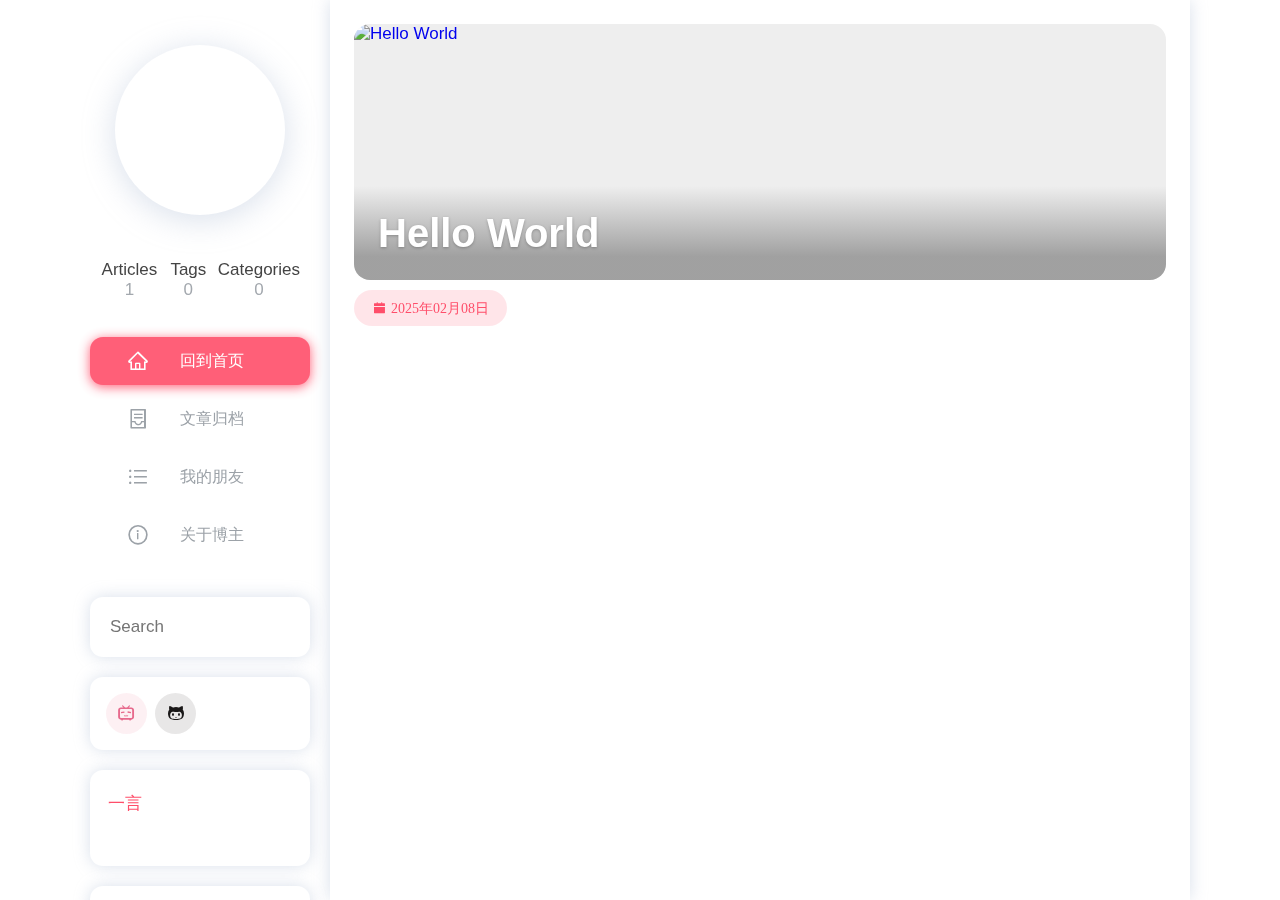
==== commit b989f157: "Site updated: 2025-02-08 19:11:34" ====
--- a/index.html
+++ b/index.html
@@ -18,15 +18,15 @@
 <link rel="stylesheet" href="/lib/mdui_043tiny/mdui.css">
 
 
-<link rel="stylesheet" href="/lib/iconfont/iconfont.css?v=1739009569775">
-
-<link rel="stylesheet" href="/css/style.css?v=1739009569775">
-
-
-
-
-    
-        <link rel="stylesheet" href="/custom.css?v=1739009569775">
+<link rel="stylesheet" href="/lib/iconfont/iconfont.css?v=1739012935449">
+
+<link rel="stylesheet" href="/css/style.css?v=1739012935449">
+
+
+
+
+    
+        <link rel="stylesheet" href="/custom.css?v=1739012935449">
     
 
 
@@ -36,7 +36,7 @@
 <script src="/lib/lax.min.js" async></script>
 
 
-<script async src="/js/app.js?v=1739009569775"></script>
+<script async src="/js/app.js?v=1739012935450"></script>
 
  
 
@@ -52,10 +52,10 @@
 
 
 <link rel="stylesheet"  href="https://cdnjs.cloudflare.com/ajax/libs/highlight.js/11.8.0/styles/atom-one-dark.min.css">
-<meta name="generator" content="Hexo 7.3.0"></head><body class="nexmoe mdui-drawer-body-left"><div id="nexmoe-background"><div class="nexmoe-bg" style="background-image: url(https://i.imgs.ovh/2025/02/08/Wt8g.jpeg)"></div><div class="mdui-appbar mdui-shadow-0"><div class="mdui-toolbar"><a class="mdui-btn mdui-btn-icon mdui-ripple" mdui-drawer="{target: &#039;#drawer&#039;, swipe: true}" title="menu"><i class="mdui-icon nexmoefont icon-menu"></i></a><div class="mdui-toolbar-spacer"></div><a class="mdui-btn mdui-btn-icon" href="/" title="John Doe"><img src="https://cdn.jsdelivr.net/gh/nexmoe/nexmoe.github.io@latest/images/avatar.png" alt="John Doe"></a></div></div></div><div id="nexmoe-header"><div class="nexmoe-drawer mdui-drawer" id="drawer">
+<meta name="generator" content="Hexo 7.3.0"></head><body class="nexmoe mdui-drawer-body-left"><div id="nexmoe-background"><div class="nexmoe-bg" style="background-image: url(https://i.imgs.ovh/2025/02/08/Wt8g.jpeg)"></div><div class="mdui-appbar mdui-shadow-0"><div class="mdui-toolbar"><a class="mdui-btn mdui-btn-icon mdui-ripple" mdui-drawer="{target: &#039;#drawer&#039;, swipe: true}" title="menu"><i class="mdui-icon nexmoefont icon-menu"></i></a><div class="mdui-toolbar-spacer"></div><a class="mdui-btn mdui-btn-icon" href="/" title="John Doe"><img src="https://i.imgs.ovh/2025/02/08/WGJ1.png" alt="John Doe"></a></div></div></div><div id="nexmoe-header"><div class="nexmoe-drawer mdui-drawer" id="drawer">
     <div class="nexmoe-avatar mdui-ripple">
         <a href="/" title="John Doe">
-            <img src="https://cdn.jsdelivr.net/gh/nexmoe/nexmoe.github.io@latest/images/avatar.png" alt="John Doe" alt="John Doe">
+            <img src="https://i.imgs.ovh/2025/02/08/WGJ1.png" alt="John Doe" alt="John Doe">
         </a>
     </div>
     <div class="nexmoe-count">
@@ -86,13 +86,6 @@
             </div>
         </a>
         
-        <a class="nexmoe-list-item mdui-list-item mdui-ripple false" target="_blank" rel="noopener" href="https://nexmoe.com/donate.html" title="给我赞助">
-            <i class="mdui-list-item-icon nexmoefont icon-coffee"></i>
-            <div class="mdui-list-item-content">
-                给我赞助
-            </div>
-        </a>
-        
         <a class="nexmoe-list-item mdui-list-item mdui-ripple false" target="_blank" rel="noopener" href="https://i.nexmoe.com/" title="关于博主">
             <i class="mdui-list-item-icon nexmoefont icon-info-circle"></i>
             <div class="mdui-list-item-content">
@@ -107,7 +100,7 @@
         <div class="nexmoe-widget-wrap">
     <div class="nexmoe-widget nexmoe-search">
          
-            <form id="search_form" action_e="https://cn.bing.com/search?q=site:nexmoe.com" onsubmit="return search();">
+            <form id="search_form" action_e="https://cn.bing.com/search?" onsubmit="return search();">
                 <label><input id="search_value" name="q" type="search" placeholder="Search"></label>
             </form>
          
@@ -123,20 +116,7 @@
 	<div class="nexmoe-widget nexmoe-social">
 		<a
 			class="mdui-ripple"
-			href="https://jq.qq.com/?_wv=1027&k=5CfKHun"
-			target="_blank"
-			mdui-tooltip="{content: 'QQ群'}"
-			style="
-				color: rgb(249, 174, 8);
-				background-color: rgba(249, 174, 8, .1);
-			"
-		>
-			<i
-				class="nexmoefont icon-QQ"
-			></i> </a
-		><a
-			class="mdui-ripple"
-			href="https://space.bilibili.com/20238211"
+			href="https://space.bilibili.com/85749015"
 			target="_blank"
 			mdui-tooltip="{content: '哔哩哔哩'}"
 			style="
@@ -149,7 +129,7 @@
 			></i> </a
 		><a
 			class="mdui-ripple"
-			href="https://github.com/nexmoe/"
+			href="https://github.com/BerserkAsuna/bolg"
 			target="_blank"
 			mdui-tooltip="{content: 'GitHub'}"
 			style="
@@ -160,45 +140,6 @@
 			<i
 				class="nexmoefont icon-github"
 			></i> </a
-		><a
-			class="mdui-ripple"
-			href="https://www.zhihu.com/people/nexmoe"
-			target="_blank"
-			mdui-tooltip="{content: '知乎'}"
-			style="
-				color: rgb(30, 136, 229);
-				background-color: rgba(30, 136, 229, .1);
-			"
-		>
-			<i
-				class="nexmoefont icon-zhihu"
-			></i> </a
-		><a
-			class="mdui-ripple"
-			href="https://twitter.com/nexmoe"
-			target="_blank"
-			mdui-tooltip="{content: 'Twitter'}"
-			style="
-				color: rgb(59, 151, 239);
-				background-color: rgba(59, 151, 239, .1);
-			"
-		>
-			<i
-				class="nexmoefont icon-twitter"
-			></i> </a
-		><a
-			class="mdui-ripple"
-			href="https://nexmoe.com/atom.xml"
-			target="_blank"
-			mdui-tooltip="{content: 'RSS'}"
-			style="
-				color: rgb(247, 132, 34);
-				background-color: rgba(247, 132, 34, .1);
-			"
-		>
-			<i
-				class="nexmoefont icon-rss"
-			></i> </a
 		>
 	</div>
 </div>
@@ -212,6 +153,48 @@
         
     
         
+        <!-- 一言 -->
+<div class="nexmoe-widget-wrap">
+  <h3 class="nexmoe-widget-title">
+    一言
+  </h3>
+  <div class="nexmoe-widget">
+    <ul class="hitokoto-box">
+      <li id="hitokoto_text_parent" class="hitokoto-text" hitokotoCategory="">
+        <a href="#" id="hitokoto_text">
+          
+        </a>
+        <a href="#" id="hitokoto_error_text" style="display: none;">
+          
+        </a>
+      </li>
+    </ul>
+  </div>
+</div>
+
+<script>
+  let hitokotoText = document.getElementById('hitokoto_text')
+  let hitokotoErroText = document.getElementById('hitokoto_error_text')
+  let hitokotoCategory = document.getElementById('hitokoto_text_parent').getAttribute('hitokotoCategory')
+  window.addEventListener('load', function () {
+    let url = 'https://v1.hitokoto.cn'
+    if (hitokotoCategory) {
+      url += '?c=' + hitokotoCategory
+    }
+    fetch(url)
+      .then(response => response.json())
+      .then(data => {
+        hitokotoText.innerText = "「 " + data.hitokoto + " 」 from " + data.from
+        hitokotoText.href = 'https://hitokoto.cn/?uuid=' + data.uuid
+      })
+      .catch((reason) => {
+        console.error(11, reason)
+        hitokotoText.style.display = 'none'
+        hitokotoErroText.style.display = 'block'
+      })
+  })
+</script>
+    
         
         
   <div class="nexmoe-widget-wrap">
@@ -247,8 +230,8 @@
         
             <li>
                 <a href="https://nexmoe.com/" target="_blank" >
-                    <img src="https://cdn.jsdelivr.net/gh/nexmoe/nexmoe.github.io@latest/images/avatar.png" alt="折影轻梦"></img>
-                    <p>折影轻梦</p>
+                    <img src="https://i.imgs.ovh/2025/02/08/WGJ1.png" alt="BerserkAsuna"></img>
+                    <p>BerserkAsuna</p>
                 </a>
             </li>
         
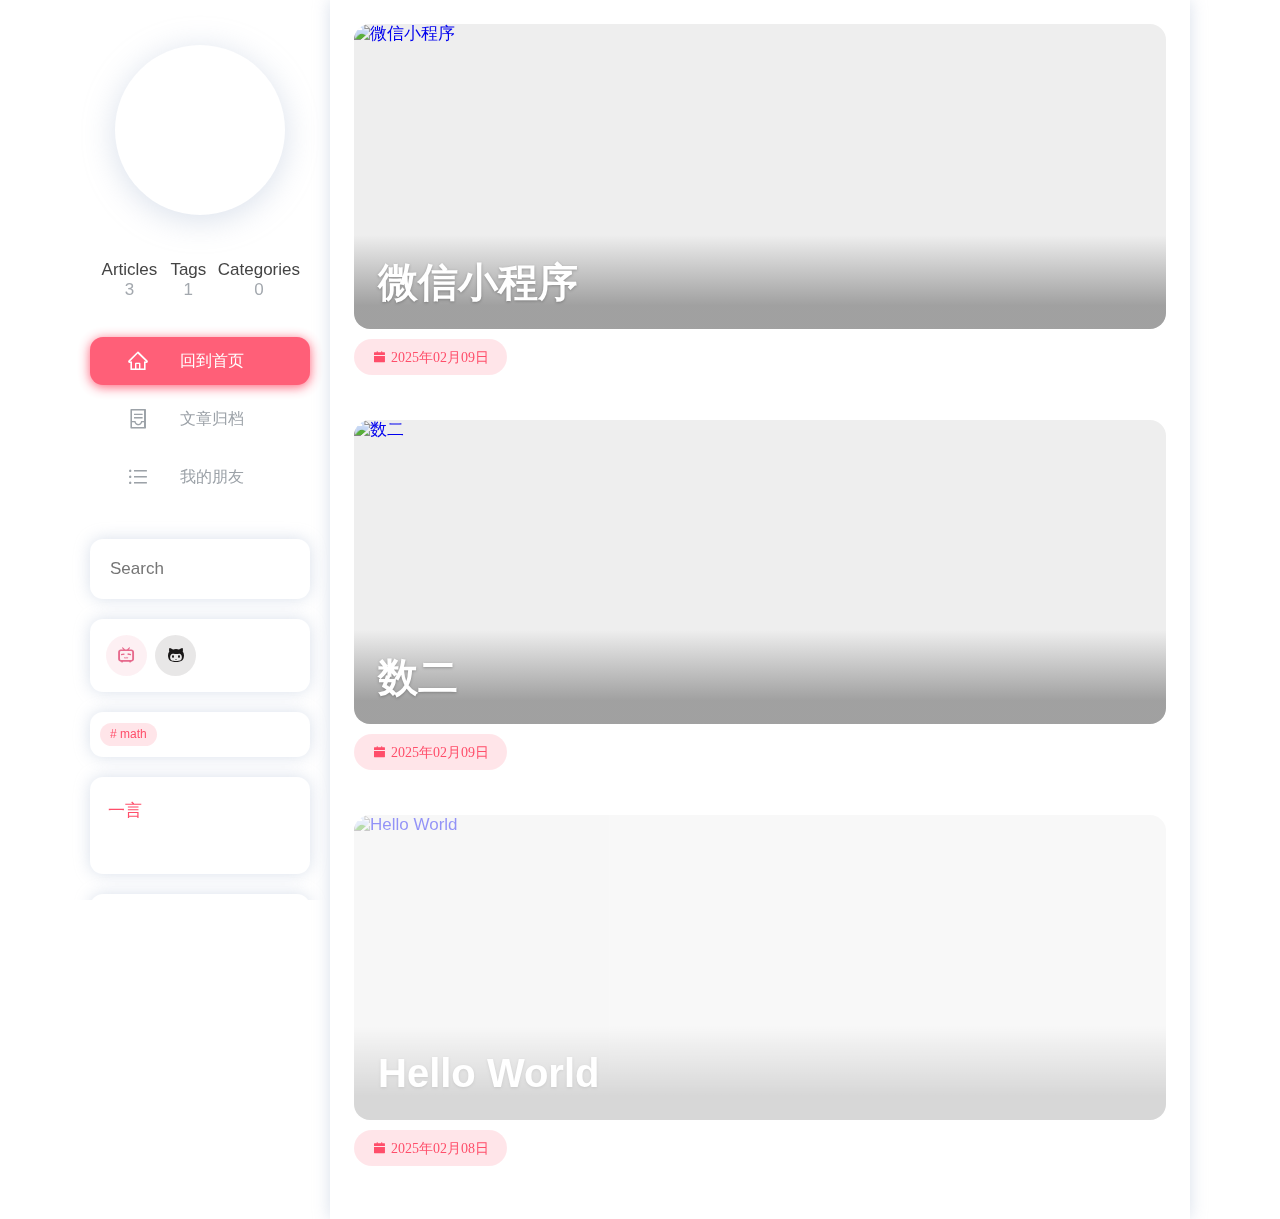
==== commit 9c4916d3: "Site updated: 2025-02-09 20:28:05" ====
--- a/index.html
+++ b/index.html
@@ -1,32 +1,34 @@
 <!doctype html>
 <html lang="en"><head>
-<title>Hexo</title>
+<title>BerserkAsuna</title>
 <meta charset="UTF-8">
 <meta name="keywords" content="">
 <meta name="viewport" content="width=device-width, initial-scale=1, maximum-scale=5">
 
 <link rel="shortcut icon" href="/favicon.ico" type="image/x-icon" />
+<meta name="description" content="永远热爱，永远保持热情">
 <meta property="og:type" content="website">
-<meta property="og:title" content="Hexo">
-<meta property="og:url" content="http://example.com/index.html">
-<meta property="og:site_name" content="Hexo">
+<meta property="og:title" content="BerserkAsuna">
+<meta property="og:url" content="https://transcendent-chebakia-3b2b5c.netlify.app/index.html">
+<meta property="og:site_name" content="BerserkAsuna">
+<meta property="og:description" content="永远热爱，永远保持热情">
 <meta property="og:locale" content="en_US">
-<meta property="article:author" content="John Doe">
+<meta property="article:author" content="BerserkAsuna">
 <meta name="twitter:card" content="summary">
 
 <link rel="stylesheet" href="/lib/fancybox/fancybox.css">
 <link rel="stylesheet" href="/lib/mdui_043tiny/mdui.css">
 
 
-<link rel="stylesheet" href="/lib/iconfont/iconfont.css?v=1739012935449">
-
-<link rel="stylesheet" href="/css/style.css?v=1739012935449">
-
-
-
-
-    
-        <link rel="stylesheet" href="/custom.css?v=1739012935449">
+<link rel="stylesheet" href="/lib/iconfont/iconfont.css?v=1739104036632">
+
+<link rel="stylesheet" href="/css/style.css?v=1739104036632">
+
+
+
+
+    
+        <link rel="stylesheet" href="/custom.css?v=1739104036632">
     
 
 
@@ -36,10 +38,17 @@
 <script src="/lib/lax.min.js" async></script>
 
 
-<script async src="/js/app.js?v=1739012935450"></script>
+<script async src="/js/app.js?v=1739104036632"></script>
 
  
 
+<link rel="apple-touch-icon" sizes="180x180" href="/apple-touch-icon.png">
+<link rel="icon" type="image/png" sizes="32x32" href="/favicon-32x32.png">
+<link rel="icon" type="image/png" sizes="16x16" href="/favicon-16x16.png">
+<link rel="manifest" href="/site.webmanifest">
+<link rel="mask-icon" href="/safari-pinned-tab.svg" color="#5bbad5">
+<meta name="msapplication-TileColor" content="#da532c">
+<meta name="theme-color" content="#ffffff">
 <!-- Global site tag (gtag.js) - Google Analytics -->
 <script async src="https://www.googletagmanager.com/gtag/js?id=G-4D4ZJ9G024"></script>
 <script>
@@ -49,18 +58,19 @@
 
   gtag("config", "G-4D4ZJ9G024");
 </script>
+<link rel="stylesheet" href="https://cdnjs.cloudflare.com/ajax/libs/highlight.js/11.8.0/styles/atom-one-dark.min.css">
 
 
 <link rel="stylesheet"  href="https://cdnjs.cloudflare.com/ajax/libs/highlight.js/11.8.0/styles/atom-one-dark.min.css">
-<meta name="generator" content="Hexo 7.3.0"></head><body class="nexmoe mdui-drawer-body-left"><div id="nexmoe-background"><div class="nexmoe-bg" style="background-image: url(https://i.imgs.ovh/2025/02/08/Wt8g.jpeg)"></div><div class="mdui-appbar mdui-shadow-0"><div class="mdui-toolbar"><a class="mdui-btn mdui-btn-icon mdui-ripple" mdui-drawer="{target: &#039;#drawer&#039;, swipe: true}" title="menu"><i class="mdui-icon nexmoefont icon-menu"></i></a><div class="mdui-toolbar-spacer"></div><a class="mdui-btn mdui-btn-icon" href="/" title="John Doe"><img src="https://i.imgs.ovh/2025/02/08/WGJ1.png" alt="John Doe"></a></div></div></div><div id="nexmoe-header"><div class="nexmoe-drawer mdui-drawer" id="drawer">
+<meta name="generator" content="Hexo 7.3.0"></head><body class="nexmoe mdui-drawer-body-left"><div id="nexmoe-background"><div class="nexmoe-bg" style="background-image: url(https://i.imgs.ovh/2025/02/09/2Bjr.png)"></div><div class="mdui-appbar mdui-shadow-0"><div class="mdui-toolbar"><a class="mdui-btn mdui-btn-icon mdui-ripple" mdui-drawer="{target: &#039;#drawer&#039;, swipe: true}" title="menu"><i class="mdui-icon nexmoefont icon-menu"></i></a><div class="mdui-toolbar-spacer"></div><a class="mdui-btn mdui-btn-icon" href="/" title="BerserkAsuna"><img src="https://i.imgs.ovh/2025/02/08/WGJ1.png" alt="BerserkAsuna"></a></div></div></div><div id="nexmoe-header"><div class="nexmoe-drawer mdui-drawer" id="drawer">
     <div class="nexmoe-avatar mdui-ripple">
-        <a href="/" title="John Doe">
-            <img src="https://i.imgs.ovh/2025/02/08/WGJ1.png" alt="John Doe" alt="John Doe">
+        <a href="/" title="BerserkAsuna">
+            <img src="https://i.imgs.ovh/2025/02/08/WGJ1.png" alt="BerserkAsuna" alt="BerserkAsuna">
         </a>
     </div>
     <div class="nexmoe-count">
-        <div><span>Articles</span>1</div>
-        <div><span>Tags</span>0</div>
+        <div><span>Articles</span>3</div>
+        <div><span>Tags</span>1</div>
         <div><span>Categories</span>0</div>
     </div>
     <div class="nexmoe-list mdui-list" mdui-collapse="{accordion: true}">
@@ -83,13 +93,6 @@
             <i class="mdui-list-item-icon nexmoefont icon-unorderedlist"></i>
             <div class="mdui-list-item-content">
                 我的朋友
-            </div>
-        </a>
-        
-        <a class="nexmoe-list-item mdui-list-item mdui-ripple false" target="_blank" rel="noopener" href="https://i.nexmoe.com/" title="关于博主">
-            <i class="mdui-list-item-icon nexmoefont icon-info-circle"></i>
-            <div class="mdui-list-item-content">
-                关于博主
             </div>
         </a>
         
@@ -151,6 +154,29 @@
     
         
         
+  <div class="nexmoe-widget-wrap">
+    <div id="randomtagcloud" class="nexmoe-widget tagcloud nexmoe-rainbow">
+      <a href="/tags/math/" style="font-size: 10px;">math</a>
+    </div>
+    
+      <script>
+        var maxTagcloud = parseInt(17);
+        var tags_length = parseInt(1);
+        var tags_arr = [];
+        for(var i = 0; i < tags_length; i++){
+          tags_arr.push(i);
+        }
+        tags_arr.sort(function (l, r) {
+          return Math.random() > 0.5 ? -1 : 1;
+        });
+        tags_arr = tags_arr.slice(0, maxTagcloud < tags_length ? tags_length - maxTagcloud : 0);
+        for(var tag_i = 0; tag_i < tags_arr.length; tag_i++){
+          document.getElementById("randomtagcloud").children[tags_arr[tag_i]].style.display = 'none';
+        }
+      </script>
+    
+  </div>
+
     
         
         <!-- 一言 -->
@@ -198,75 +224,96 @@
         
         
   <div class="nexmoe-widget-wrap">
-    <h3 class="nexmoe-widget-title">Archive</h3>
-    <div class="nexmoe-widget">
-      <ul class="archive-list"><li class="archive-list-item"><a class="archive-list-link" href="/archives/2025/">2025</a><span class="archive-list-count">1</span></li></ul>
-    </div>
-  </div>
-
-
-
-    
-        
-        
-  <div class="nexmoe-widget-wrap">
     <h3 class="nexmoe-widget-title">Recent Posts</h3>
     <div class="nexmoe-widget">
       <ul>
         
           <li>
-            <a href="/2025/02/08/hello-world/">Hello World</a>
+            <a href="/2025/02/09/%E5%BE%AE%E4%BF%A1%E5%B0%8F%E7%A8%8B%E5%BA%8F/%E5%BE%AE%E4%BF%A1%E5%B0%8F%E7%A8%8B%E5%BA%8F%E7%AC%94%E8%AE%B0/">微信小程序</a>
           </li>
         
+          <li>
+            <a href="/2025/02/09/%E6%95%B0%E5%AD%A6/nepune/">数二</a>
+          </li>
+        
+          <li>
+            <a href="/2025/02/08/Java/hello-world/">Hello World</a>
+          </li>
+        
       </ul>
     </div>
   </div>
-
-    
-        
-        <div class="nexmoe-widget-wrap">
-    <div class="nexmoe-widget nexmoe-link">
-		<ul>
-        
-            <li>
-                <a href="https://nexmoe.com/" target="_blank" >
-                    <img src="https://i.imgs.ovh/2025/02/08/WGJ1.png" alt="BerserkAsuna"></img>
-                    <p>BerserkAsuna</p>
-                </a>
-            </li>
-        
-		</ul>
-    </div>
-</div>
-<style>
-.nexmoe-widget-wrap .nexmoe-link ul li a {
-    text-align : center;
-}
-.nexmoe-widget-wrap .nexmoe-link ul li a img {
-    max-width : 100%;
-}
-.nexmoe-widget-wrap .nexmoe-link ul li a p {
-    margin: 10px 0;
-}
-</style>
 
     
    
     <div class="nexmoe-copyright">
-        &copy; 2025 John Doe
+        &copy; 2025 BerserkAsuna
         Powered by <a href="http://hexo.io/" target="_blank">Hexo</a>
         & <a href="https://github.com/theme-nexmoe/hexo-theme-nexmoe" target="_blank">Nexmoe</a>
-        <br><a target="_blank" href="https://beian.miit.gov.cn/">鄂ICP备2020018486号</a>
-<br><a target="_blank" href="https://www.upyun.com/?utm_source=lianmeng&utm_medium=referral">
-<img src="https://i.dawnlab.me/c0268c1e6cfd0863d6ba35be1575941a.png" width="150px"></a>
-
+        
     </div>
 </div><!-- .nexmoe-drawer --></div><div id="nexmoe-content"><div class="nexmoe-primary"><section class="nexmoe-posts">
     <div class="nexmoe-post">
-        <a href="/2025/02/08/hello-world/">
-            
-                <div class="nexmoe-post-cover mdui-ripple"> 
-                    <img src="https://i.imgs.ovh/2025/02/08/Wt8g.jpeg" alt="Hello World" loading="lazy">
+        <a href="/2025/02/09/%E5%BE%AE%E4%BF%A1%E5%B0%8F%E7%A8%8B%E5%BA%8F/%E5%BE%AE%E4%BF%A1%E5%B0%8F%E7%A8%8B%E5%BA%8F%E7%AC%94%E8%AE%B0/">
+            
+                <div class="nexmoe-post-cover mdui-ripple absolute" style="padding-top: 37.5%;"> 
+                    <img src="https://i.imgs.ovh/2025/02/09/2dd0.jpeg" alt="微信小程序" loading="lazy">
+                    <h1>微信小程序</h1>
+                </div>
+            
+        </a>
+
+        <div class="nexmoe-post-meta">
+    <div class="nexmoe-rainbow">
+        <a class="nexmoefont icon-calendar-fill">2025年02月09日</a>
+        
+        
+    </div>
+    
+    
+    
+    
+    
+</div>
+
+        <article>
+            
+        </article>
+    </div>
+
+    <div class="nexmoe-post">
+        <a href="/2025/02/09/%E6%95%B0%E5%AD%A6/nepune/">
+            
+                <div class="nexmoe-post-cover mdui-ripple absolute" style="padding-top: 37.5%;"> 
+                    <img src="https://i.imgs.ovh/2025/02/09/2wde.png" alt="数二" loading="lazy">
+                    <h1>数二</h1>
+                </div>
+            
+        </a>
+
+        <div class="nexmoe-post-meta">
+    <div class="nexmoe-rainbow">
+        <a class="nexmoefont icon-calendar-fill">2025年02月09日</a>
+        
+        
+    </div>
+    
+    
+    
+    
+    
+</div>
+
+        <article>
+            
+        </article>
+    </div>
+
+    <div class="nexmoe-post">
+        <a href="/2025/02/08/Java/hello-world/">
+            
+                <div class="nexmoe-post-cover mdui-ripple absolute" style="padding-top: 37.5%;"> 
+                    <img src="https://i.imgs.ovh/2025/02/09/2p21.png" alt="Hello World" loading="lazy">
                     <h1>Hello World</h1>
                 </div>
             
@@ -302,5 +349,6 @@
             <a href="#nexmoe-content" class="backtop toc-link" aria-label="Back To Top" title="top"><button class="mdui-fab mdui-ripple"><i class="nexmoefont icon-caret-top"></i></button></a>
         </div>
     </div>
-</div></div><div id="nexmoe-footer"><!--!--></div><div id="nexmoe-search-space"><div class="search-container"><div class="search-header"><div class="search-input-container"><input class="search-input" type="text" placeholder="Search" onInput="sinput();"></div><a class="search-close" onclick="sclose();">×</a></div><div class="search-body"></div></div></div><div><script async src="https://pagead2.googlesyndication.com/pagead/js/adsbygoogle.js?client=ca-pub-2058306854838448" crossorigin="anonymous"></script>
+</div></div><div id="nexmoe-footer"><!--!--></div><div id="nexmoe-search-space"><div class="search-container"><div class="search-header"><div class="search-input-container"><input class="search-input" type="text" placeholder="Search" onInput="sinput();"></div><a class="search-close" onclick="sclose();">×</a></div><div class="search-body"></div></div></div><div><script src='https://sentry.mixcm.com/js-sdk-loader/affb515ef7b517cb3fc0dc63d65a9fc2.min.js' crossorigin="anonymous"></script>
+<script async src="https://pagead2.googlesyndication.com/pagead/js/adsbygoogle.js?client=ca-pub-2058306854838448" crossorigin="anonymous"></script>
 </div></body></html>